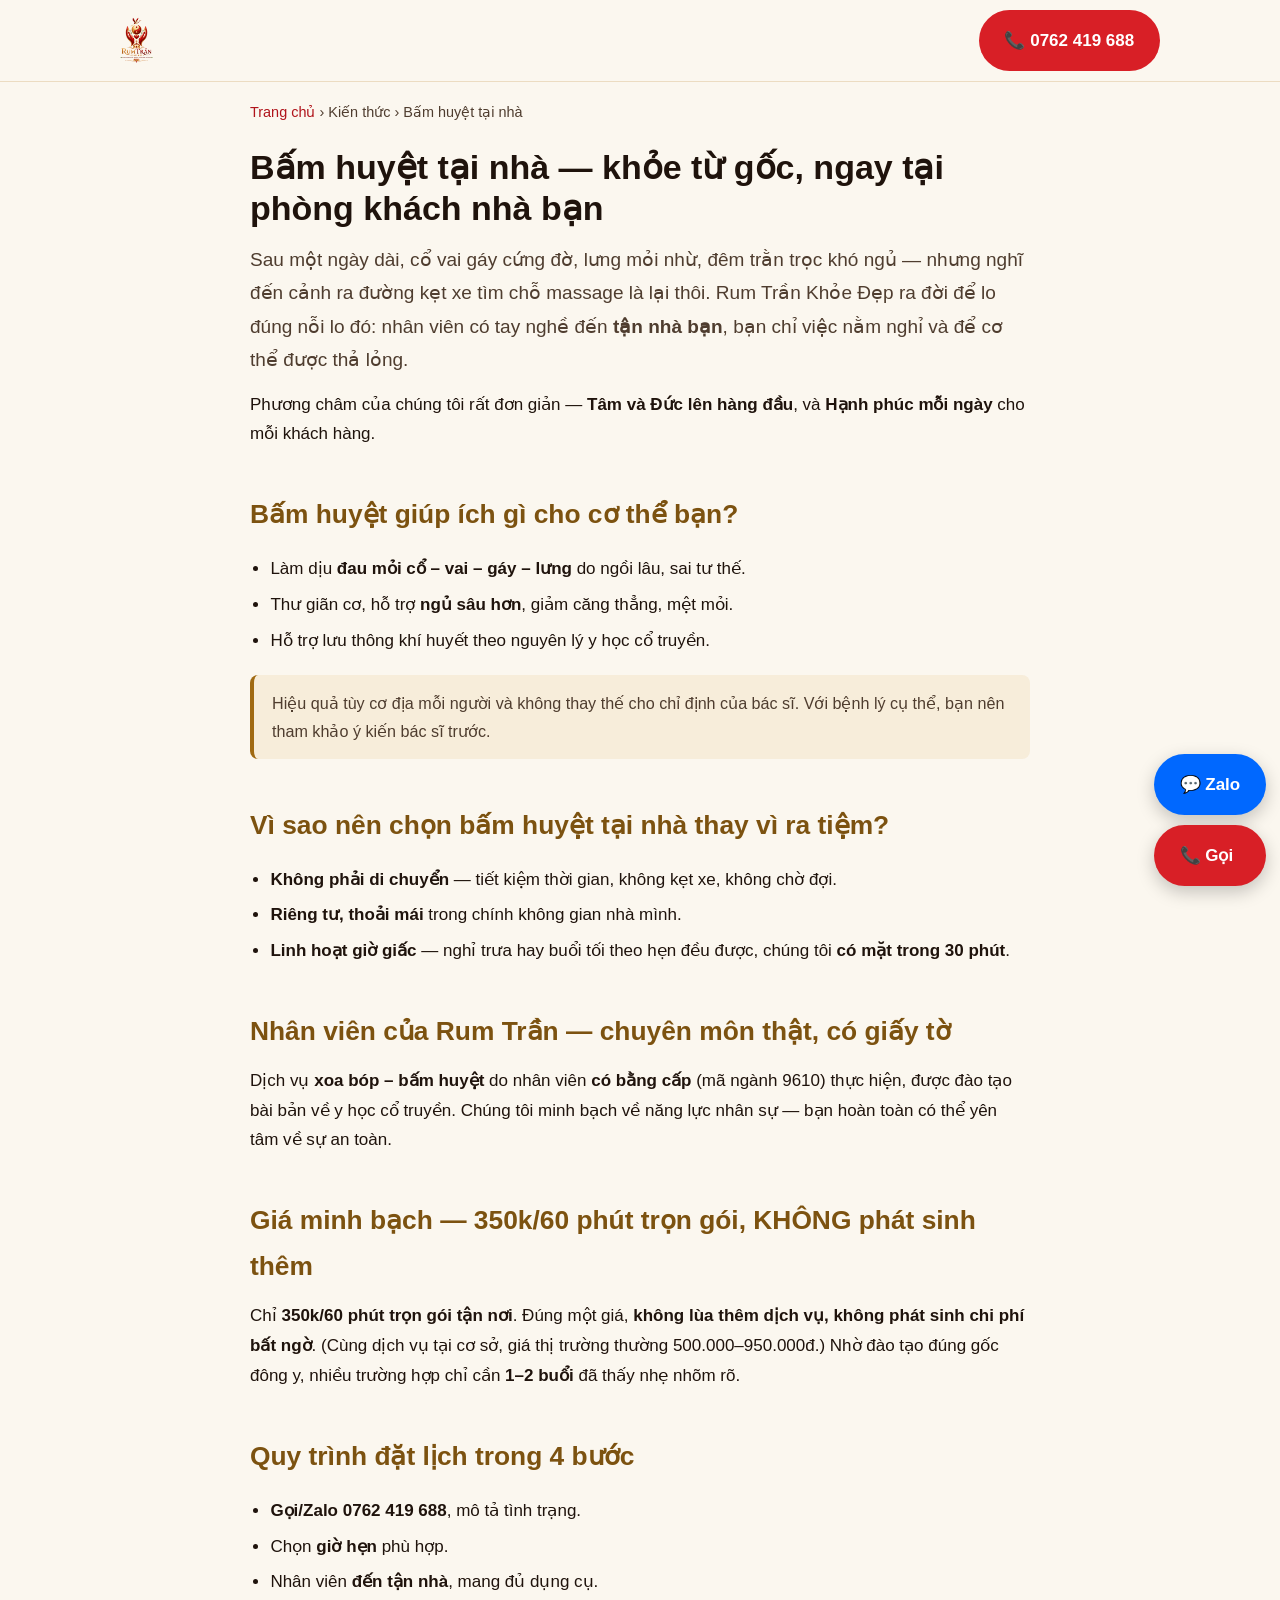
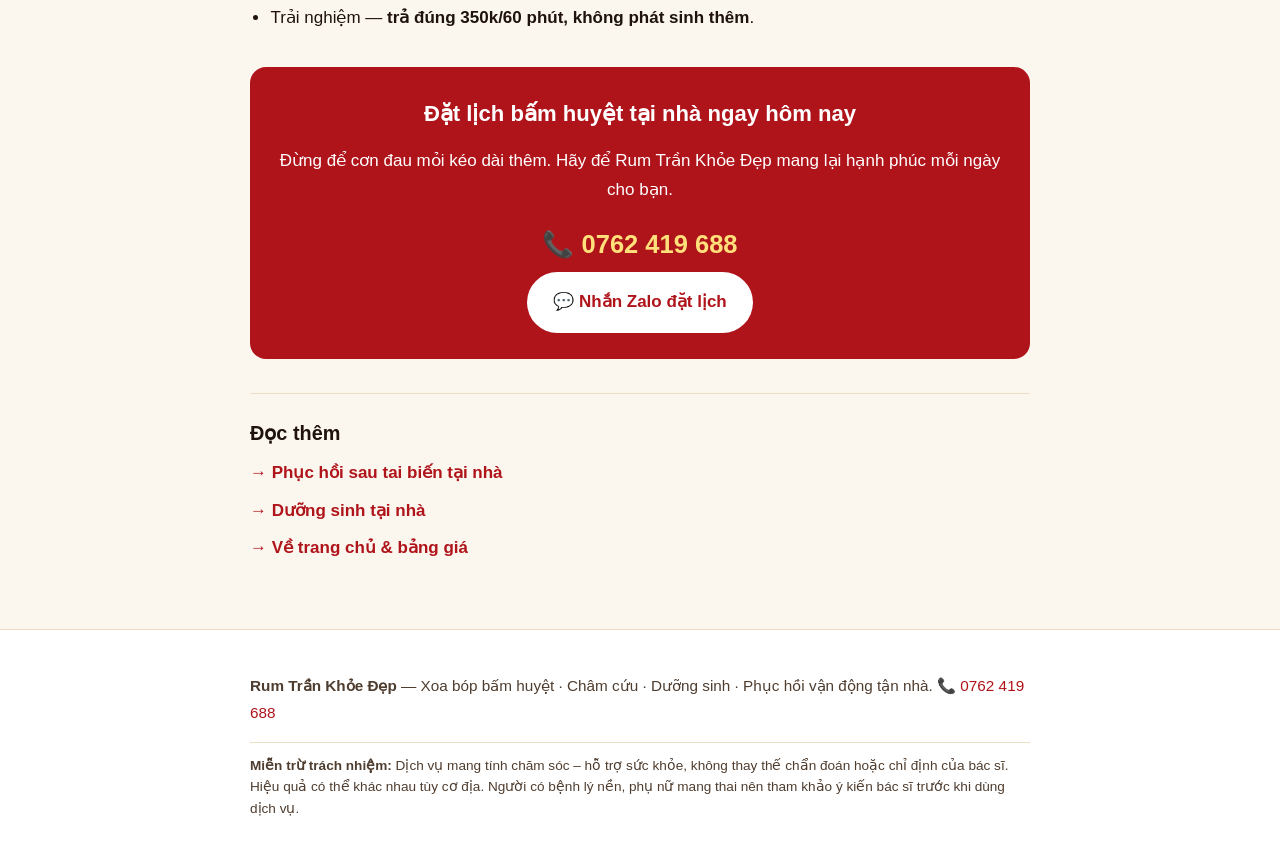
==== bam-huyet-tai-nha.html @ 3cfb3a19 "Trang rumtrankhoedep.store chuyển sang Render Co-Authored-By: Claude Opus 5.5 <noreply@anthropic.com" ====
<!doctype html>
<html lang="vi">
<head>
<meta charset="utf-8" />
<meta name="viewport" content="width=device-width, initial-scale=1" />
<title>Bấm huyệt tại nhà — 350k/60 phút trọn gói, không phát sinh thêm | Rum Trần Khỏe Đẹp</title>
<meta name="description" content="Xoa bóp bấm huyệt tại nhà cùng Rum Trần Khỏe Đẹp. Nhân viên có bằng cấp, 350k/60 phút trọn gói tận nơi, không phát sinh thêm, có mặt trong 30 phút. Hết đau vai gáy, đau lưng, mất ngủ." />
<meta name="keywords" content="bấm huyệt tại nhà, xoa bóp bấm huyệt tại nhà, massage bấm huyệt tận nơi, đau vai gáy" />
<meta property="og:title" content="Bấm huyệt tại nhà — 350k/60 phút trọn gói, không phát sinh thêm" />
<meta property="og:description" content="Nhân viên có bằng cấp, 350k/60 phút trọn gói tận nơi. Hạnh phúc mỗi ngày." />
<meta property="og:type" content="article" />
<meta property="og:url" content="https://rumtrankhoedep.store/bam-huyet-tai-nha" />
<meta property="og:image" content="https://rumtrankhoedep.store/assets/logo-og.png" />
<link rel="canonical" href="https://rumtrankhoedep.store/bam-huyet-tai-nha" />
<link rel="stylesheet" href="assets/article.css" />
<script type="application/ld+json">
{"@context":"https://schema.org","@type":"Article","headline":"Bấm huyệt tại nhà — khỏe từ gốc, ngay tại nhà bạn","about":"Xoa bóp bấm huyệt tại nhà","publisher":{"@type":"LocalBusiness","name":"Rum Trần Khỏe Đẹp","telephone":"+84762419688","description":"Xoa bóp bấm huyệt, châm cứu, dưỡng sinh, phục hồi vận động tận nhà"}}
</script>
<link rel="icon" type="image/png" sizes="32x32" href="assets/favicon-32.png">
<link rel="icon" type="image/png" sizes="192x192" href="assets/favicon-192.png">
<link rel="apple-touch-icon" href="assets/apple-touch-icon.png">
</head>
<body>
<header>
  <div class="nav">
    <a class="brand" href="index.html">
      <img class="lg" src="assets/logo.png?v=2" alt="Rum Trần Khỏe Đẹp" onerror="this.remove()">
      <span class="wm"><span class="r">Rum</span> <span class="t">Trần</span><small>KHỎE ĐẸP</small></span>
    </a>
    <a class="btn btn-red" href="tel:+84762419688">📞 0762 419 688</a>
  </div>
</header>

<main class="wrap">
  <div class="crumb"><a href="index.html">Trang chủ</a> › Kiến thức › Bấm huyệt tại nhà</div>
  <article>
    <h1>Bấm huyệt tại nhà — khỏe từ gốc, ngay tại phòng khách nhà bạn</h1>
    <p class="lead">Sau một ngày dài, cổ vai gáy cứng đờ, lưng mỏi nhừ, đêm trằn trọc khó ngủ — nhưng nghĩ đến cảnh ra đường kẹt xe tìm chỗ massage là lại thôi. Rum Trần Khỏe Đẹp ra đời để lo đúng nỗi lo đó: nhân viên có tay nghề đến <b>tận nhà bạn</b>, bạn chỉ việc nằm nghỉ và để cơ thể được thả lỏng.</p>
    <p>Phương châm của chúng tôi rất đơn giản — <b>Tâm và Đức lên hàng đầu</b>, và <b>Hạnh phúc mỗi ngày</b> cho mỗi khách hàng.</p>

    <h2>Bấm huyệt giúp ích gì cho cơ thể bạn?</h2>
    <ul>
      <li>Làm dịu <b>đau mỏi cổ – vai – gáy – lưng</b> do ngồi lâu, sai tư thế.</li>
      <li>Thư giãn cơ, hỗ trợ <b>ngủ sâu hơn</b>, giảm căng thẳng, mệt mỏi.</li>
      <li>Hỗ trợ lưu thông khí huyết theo nguyên lý y học cổ truyền.</li>
    </ul>
    <div class="note">Hiệu quả tùy cơ địa mỗi người và không thay thế cho chỉ định của bác sĩ. Với bệnh lý cụ thể, bạn nên tham khảo ý kiến bác sĩ trước.</div>

    <h2>Vì sao nên chọn bấm huyệt tại nhà thay vì ra tiệm?</h2>
    <ul>
      <li><b>Không phải di chuyển</b> — tiết kiệm thời gian, không kẹt xe, không chờ đợi.</li>
      <li><b>Riêng tư, thoải mái</b> trong chính không gian nhà mình.</li>
      <li><b>Linh hoạt giờ giấc</b> — nghỉ trưa hay buổi tối theo hẹn đều được, chúng tôi <b>có mặt trong 30 phút</b>.</li>
    </ul>

    <h2>Nhân viên của Rum Trần — chuyên môn thật, có giấy tờ</h2>
    <p>Dịch vụ <b>xoa bóp – bấm huyệt</b> do nhân viên <b>có bằng cấp</b> (mã ngành 9610) thực hiện, được đào tạo bài bản về y học cổ truyền. Chúng tôi minh bạch về năng lực nhân sự — bạn hoàn toàn có thể yên tâm về sự an toàn.</p>

    <h2>Giá minh bạch — 350k/60 phút trọn gói, KHÔNG phát sinh thêm</h2>
    <p>Chỉ <b>350k/60 phút trọn gói tận nơi</b>. Đúng một giá, <b>không lùa thêm dịch vụ, không phát sinh chi phí bất ngờ</b>. (Cùng dịch vụ tại cơ sở, giá thị trường thường 500.000–950.000đ.) Nhờ đào tạo đúng gốc đông y, nhiều trường hợp chỉ cần <b>1–2 buổi</b> đã thấy nhẹ nhõm rõ.</p>

    <h2>Quy trình đặt lịch trong 4 bước</h2>
    <ul>
      <li><b>Gọi/Zalo 0762 419 688</b>, mô tả tình trạng.</li>
      <li>Chọn <b>giờ hẹn</b> phù hợp.</li>
      <li>Nhân viên <b>đến tận nhà</b>, mang đủ dụng cụ.</li>
      <li>Trải nghiệm — <b>trả đúng 350k/60 phút, không phát sinh thêm</b>.</li>
    </ul>

    <div class="cta">
      <h3>Đặt lịch bấm huyệt tại nhà ngay hôm nay</h3>
      <p>Đừng để cơn đau mỏi kéo dài thêm. Hãy để Rum Trần Khỏe Đẹp mang lại hạnh phúc mỗi ngày cho bạn.</p>
      <a class="call" href="tel:+84762419688">📞 0762 419 688</a><br>
      <a class="btn btn-white" href="https://zalo.me/0762419688" target="_blank" rel="noopener">💬 Nhắn Zalo đặt lịch</a>
    </div>

    <div class="related">
      <h3>Đọc thêm</h3>
      <a href="phuc-hoi-sau-tai-bien-tai-nha.html">→ Phục hồi sau tai biến tại nhà</a>
      <a href="duong-sinh-tai-nha.html">→ Dưỡng sinh tại nhà</a>
      <a href="index.html">→ Về trang chủ &amp; bảng giá</a>
    </div>
  </article>
</main>

<footer>
  <div class="wrap">
    <p><b>Rum Trần Khỏe Đẹp</b> — Xoa bóp bấm huyệt · Châm cứu · Dưỡng sinh · Phục hồi vận động tận nhà. 📞 <a href="tel:+84762419688">0762 419 688</a></p>
    <p class="disc"><b>Miễn trừ trách nhiệm:</b> Dịch vụ mang tính chăm sóc – hỗ trợ sức khỏe, không thay thế chẩn đoán hoặc chỉ định của bác sĩ. Hiệu quả có thể khác nhau tùy cơ địa. Người có bệnh lý nền, phụ nữ mang thai nên tham khảo ý kiến bác sĩ trước khi dùng dịch vụ.</p>
  </div>
</footer>

<div class="float">
  <a class="btn" href="https://zalo.me/0762419688" target="_blank" rel="noopener" style="background:#0068ff;color:#fff">💬 Zalo</a>
  <a class="btn btn-red" href="tel:+84762419688">📞 Gọi</a>
</div>
</body>
</html>
---- assets/article.css ----
:root{
  --bg:#fbf7ef; --surface:#fff; --surface-2:#f7edda; --text:#1f130c; --muted:#4f3d2f; --line:#ecdcc2;
  --gold:#a06a12; --gold-d:#7c5210; --red:#d81f26; --red-d:#b0141b;
  --maxw:820px; --radius:16px;
}
@media (prefers-color-scheme:dark){:root:not([data-theme="light"]){
  --bg:#171009; --surface:#20160c; --surface-2:#281c0f; --text:#fbf5ea; --muted:#ddcbb0; --line:#3a2c18;
  --gold:#e6b854; --gold-d:#cf9a34; --red:#f0575d; --red-d:#c81a22;
}}
*{box-sizing:border-box}
html{scroll-behavior:smooth;font-size:17px}
body{margin:0;background:var(--bg);color:var(--text);font-family:-apple-system,BlinkMacSystemFont,"Segoe UI",Roboto,"Noto Sans",Arial,sans-serif;line-height:1.75;-webkit-font-smoothing:antialiased}
a{color:var(--red-d);text-decoration:none} a:hover{text-decoration:underline}
img{max-width:100%;display:block}
.wrap{max-width:var(--maxw);margin:0 auto;padding:0 20px}
.btn{display:inline-flex;align-items:center;gap:.5rem;padding:.8rem 1.4rem;border-radius:999px;font-weight:800;border:2px solid transparent;transition:.2s;cursor:pointer}
.btn-red{background:var(--red);color:#fff} .btn-red:hover{background:var(--red-d);text-decoration:none}
.btn-ghost{border-color:var(--line);color:var(--text)} .btn-ghost:hover{border-color:var(--gold);text-decoration:none}
header{position:sticky;top:0;z-index:50;background:color-mix(in srgb,var(--bg) 92%,transparent);backdrop-filter:blur(10px);border-bottom:1px solid var(--line)}
.nav{max-width:1080px;margin:0 auto;padding:10px 20px;display:flex;align-items:center;justify-content:space-between;gap:12px}
.brand{display:flex;align-items:center;gap:.6rem;font-weight:800;font-size:1.15rem;line-height:1}
.brand img.lg{height:46px;width:auto}
.brand:has(img.lg) .wm{display:none}
.brand .wm .r{color:var(--gold)} .brand .wm .t{color:var(--red)}
.brand small{display:block;font-size:.56rem;letter-spacing:.26em;color:var(--muted);margin-top:3px;font-weight:700}
.crumb{font-size:.85rem;color:var(--muted);padding:18px 0 0}
article{padding:8px 0 30px}
article h1{font-size:clamp(1.5rem,3.6vw,2rem);line-height:1.22;margin:.4em 0 .25em}
article h2{font-size:clamp(1.25rem,3vw,1.55rem);margin:1.6em 0 .3em;color:var(--gold-d)}
article p{margin:.7em 0} article ul{padding-left:1.2rem} article li{margin:.35em 0}
.lead{font-size:1.12rem;color:var(--muted)}
.note{background:var(--surface-2);border-left:4px solid var(--gold);border-radius:8px;padding:14px 18px;margin:1.2em 0;font-size:.95rem;color:var(--muted)}
.cta{background:var(--red-d);color:#fff;border-radius:var(--radius);padding:26px;margin:2em 0;text-align:center}
.cta h3{margin:.1em 0 .3em;font-size:1.3rem}
.cta a.call{color:#ffe07a;font-weight:800;font-size:1.5rem;display:inline-block;margin:.3rem 0}
.cta .btn-white{background:#fff;color:var(--red-d)}
.related{border-top:1px solid var(--line);margin-top:34px;padding-top:22px}
.related h3{margin:0 0 .4em}
.related a{display:block;font-weight:700;margin:.45rem 0}
footer{background:var(--surface);border-top:1px solid var(--line);padding:28px 0;color:var(--muted);font-size:.9rem;margin-top:28px}
.disc{font-size:.8rem;margin-top:12px;border-top:1px solid var(--line);padding-top:12px;line-height:1.6}
.float{position:fixed;right:14px;bottom:14px;display:flex;flex-direction:column;gap:10px;z-index:60}
.float a{box-shadow:0 6px 18px rgba(0,0,0,.22)}
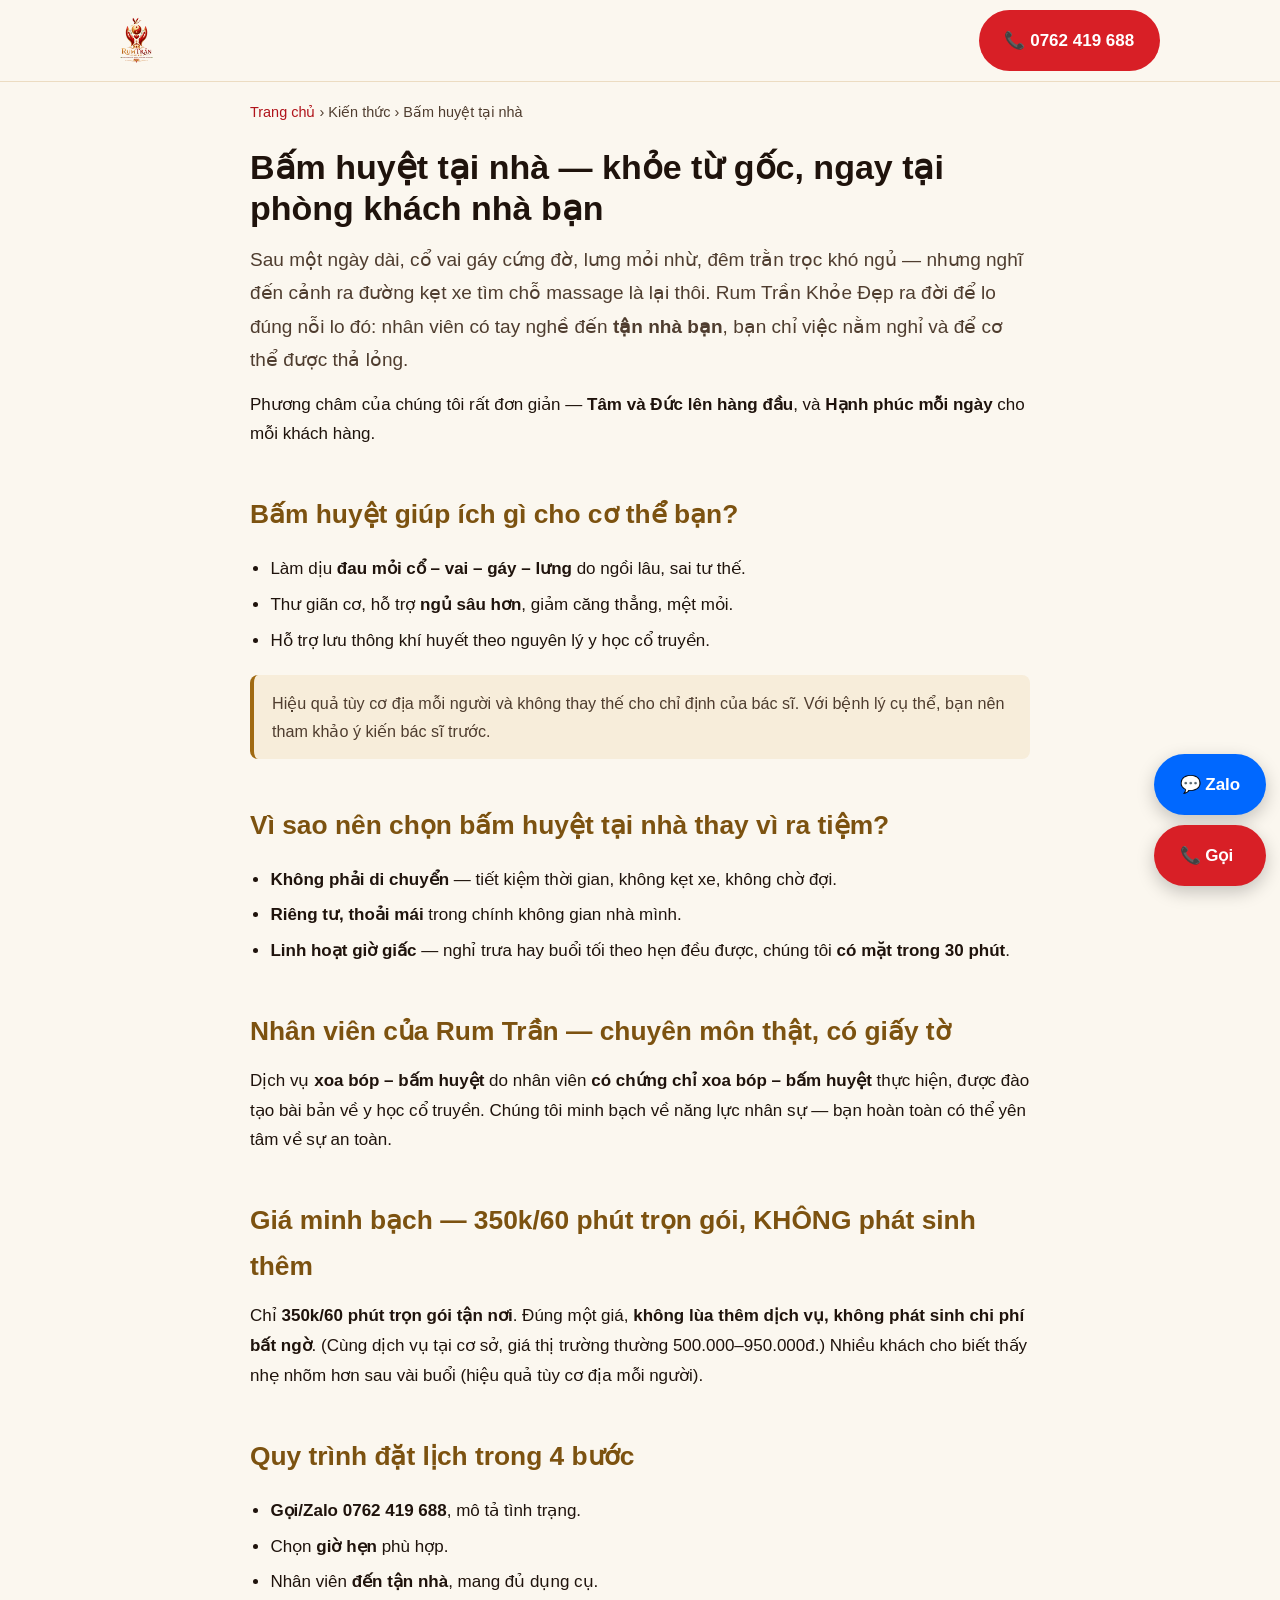
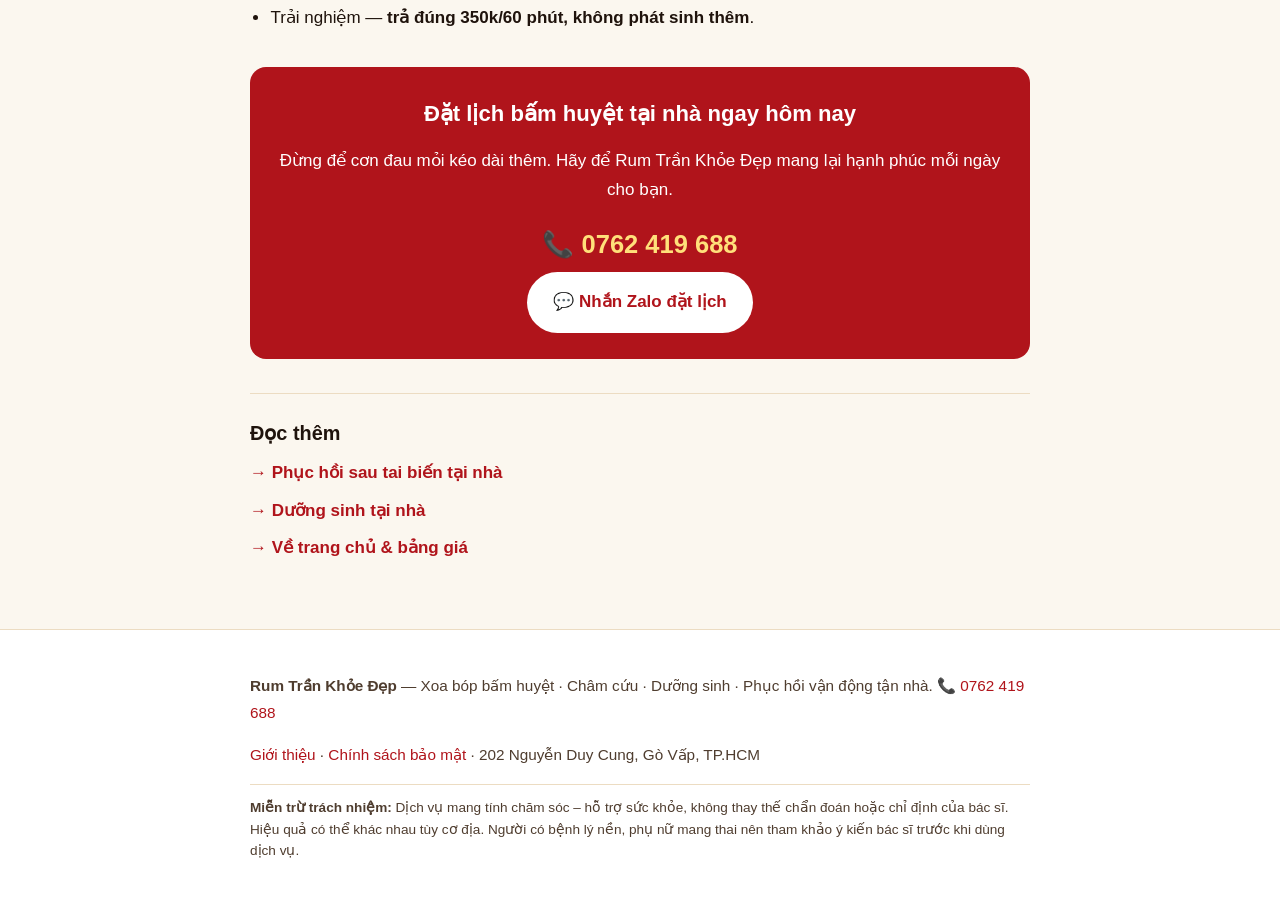
==== commit 837ba7dd: "Sửa 5 trang: chứng chỉ, bớt cam kết hiệu quả, thêm địa chỉ, link chân trang, trang 404 và chính sách" ====
--- a/bam-huyet-tai-nha.html
+++ b/bam-huyet-tai-nha.html
@@ -4,17 +4,17 @@
 <meta charset="utf-8" />
 <meta name="viewport" content="width=device-width, initial-scale=1" />
 <title>Bấm huyệt tại nhà — 350k/60 phút trọn gói, không phát sinh thêm | Rum Trần Khỏe Đẹp</title>
-<meta name="description" content="Xoa bóp bấm huyệt tại nhà cùng Rum Trần Khỏe Đẹp. Nhân viên có bằng cấp, 350k/60 phút trọn gói tận nơi, không phát sinh thêm, có mặt trong 30 phút. Hết đau vai gáy, đau lưng, mất ngủ." />
+<meta name="description" content="Xoa bóp bấm huyệt tại nhà cùng Rum Trần Khỏe Đẹp. Nhân viên có chứng chỉ, 350k/60 phút trọn gói tận nơi, không phát sinh thêm, có mặt trong 30 phút. Hết đau vai gáy, đau lưng, mất ngủ." />
 <meta name="keywords" content="bấm huyệt tại nhà, xoa bóp bấm huyệt tại nhà, massage bấm huyệt tận nơi, đau vai gáy" />
 <meta property="og:title" content="Bấm huyệt tại nhà — 350k/60 phút trọn gói, không phát sinh thêm" />
-<meta property="og:description" content="Nhân viên có bằng cấp, 350k/60 phút trọn gói tận nơi. Hạnh phúc mỗi ngày." />
+<meta property="og:description" content="Nhân viên có chứng chỉ, 350k/60 phút trọn gói tận nơi. Hạnh phúc mỗi ngày." />
 <meta property="og:type" content="article" />
 <meta property="og:url" content="https://rumtrankhoedep.store/bam-huyet-tai-nha" />
 <meta property="og:image" content="https://rumtrankhoedep.store/assets/logo-og.png" />
 <link rel="canonical" href="https://rumtrankhoedep.store/bam-huyet-tai-nha" />
 <link rel="stylesheet" href="assets/article.css" />
 <script type="application/ld+json">
-{"@context":"https://schema.org","@type":"Article","headline":"Bấm huyệt tại nhà — khỏe từ gốc, ngay tại nhà bạn","about":"Xoa bóp bấm huyệt tại nhà","publisher":{"@type":"LocalBusiness","name":"Rum Trần Khỏe Đẹp","telephone":"+84762419688","description":"Xoa bóp bấm huyệt, châm cứu, dưỡng sinh, phục hồi vận động tận nhà"}}
+{"@context":"https://schema.org","@type":"Article","headline":"Bấm huyệt tại nhà — khỏe từ gốc, ngay tại nhà bạn","about":"Xoa bóp bấm huyệt tại nhà","publisher":{"@type":"LocalBusiness","name":"Rum Trần Khỏe Đẹp","telephone":"+84762419688","address":{"@type":"PostalAddress","streetAddress":"202 Nguyễn Duy Cung","addressLocality":"Gò Vấp","addressRegion":"TP. Hồ Chí Minh","addressCountry":"VN"},"url":"https://rumtrankhoedep.store/","description":"Xoa bóp bấm huyệt, châm cứu, dưỡng sinh, phục hồi vận động tận nhà"}}
 </script>
 <link rel="icon" type="image/png" sizes="32x32" href="assets/favicon-32.png">
 <link rel="icon" type="image/png" sizes="192x192" href="assets/favicon-192.png">
@@ -54,10 +54,10 @@
     </ul>
 
     <h2>Nhân viên của Rum Trần — chuyên môn thật, có giấy tờ</h2>
-    <p>Dịch vụ <b>xoa bóp – bấm huyệt</b> do nhân viên <b>có bằng cấp</b> (mã ngành 9610) thực hiện, được đào tạo bài bản về y học cổ truyền. Chúng tôi minh bạch về năng lực nhân sự — bạn hoàn toàn có thể yên tâm về sự an toàn.</p>
+    <p>Dịch vụ <b>xoa bóp – bấm huyệt</b> do nhân viên <b>có chứng chỉ xoa bóp – bấm huyệt</b> thực hiện, được đào tạo bài bản về y học cổ truyền. Chúng tôi minh bạch về năng lực nhân sự — bạn hoàn toàn có thể yên tâm về sự an toàn.</p>
 
     <h2>Giá minh bạch — 350k/60 phút trọn gói, KHÔNG phát sinh thêm</h2>
-    <p>Chỉ <b>350k/60 phút trọn gói tận nơi</b>. Đúng một giá, <b>không lùa thêm dịch vụ, không phát sinh chi phí bất ngờ</b>. (Cùng dịch vụ tại cơ sở, giá thị trường thường 500.000–950.000đ.) Nhờ đào tạo đúng gốc đông y, nhiều trường hợp chỉ cần <b>1–2 buổi</b> đã thấy nhẹ nhõm rõ.</p>
+    <p>Chỉ <b>350k/60 phút trọn gói tận nơi</b>. Đúng một giá, <b>không lùa thêm dịch vụ, không phát sinh chi phí bất ngờ</b>. (Cùng dịch vụ tại cơ sở, giá thị trường thường 500.000–950.000đ.) Nhiều khách cho biết thấy nhẹ nhõm hơn sau vài buổi (hiệu quả tùy cơ địa mỗi người).</p>
 
     <h2>Quy trình đặt lịch trong 4 bước</h2>
     <ul>
@@ -86,6 +86,7 @@
 <footer>
   <div class="wrap">
     <p><b>Rum Trần Khỏe Đẹp</b> — Xoa bóp bấm huyệt · Châm cứu · Dưỡng sinh · Phục hồi vận động tận nhà. 📞 <a href="tel:+84762419688">0762 419 688</a></p>
+    <p class="ft-links"><a href="gioi-thieu.html">Giới thiệu</a> · <a href="chinh-sach-bao-mat.html">Chính sách bảo mật</a> · 202 Nguyễn Duy Cung, Gò Vấp, TP.HCM</p>
     <p class="disc"><b>Miễn trừ trách nhiệm:</b> Dịch vụ mang tính chăm sóc – hỗ trợ sức khỏe, không thay thế chẩn đoán hoặc chỉ định của bác sĩ. Hiệu quả có thể khác nhau tùy cơ địa. Người có bệnh lý nền, phụ nữ mang thai nên tham khảo ý kiến bác sĩ trước khi dùng dịch vụ.</p>
   </div>
 </footer>
